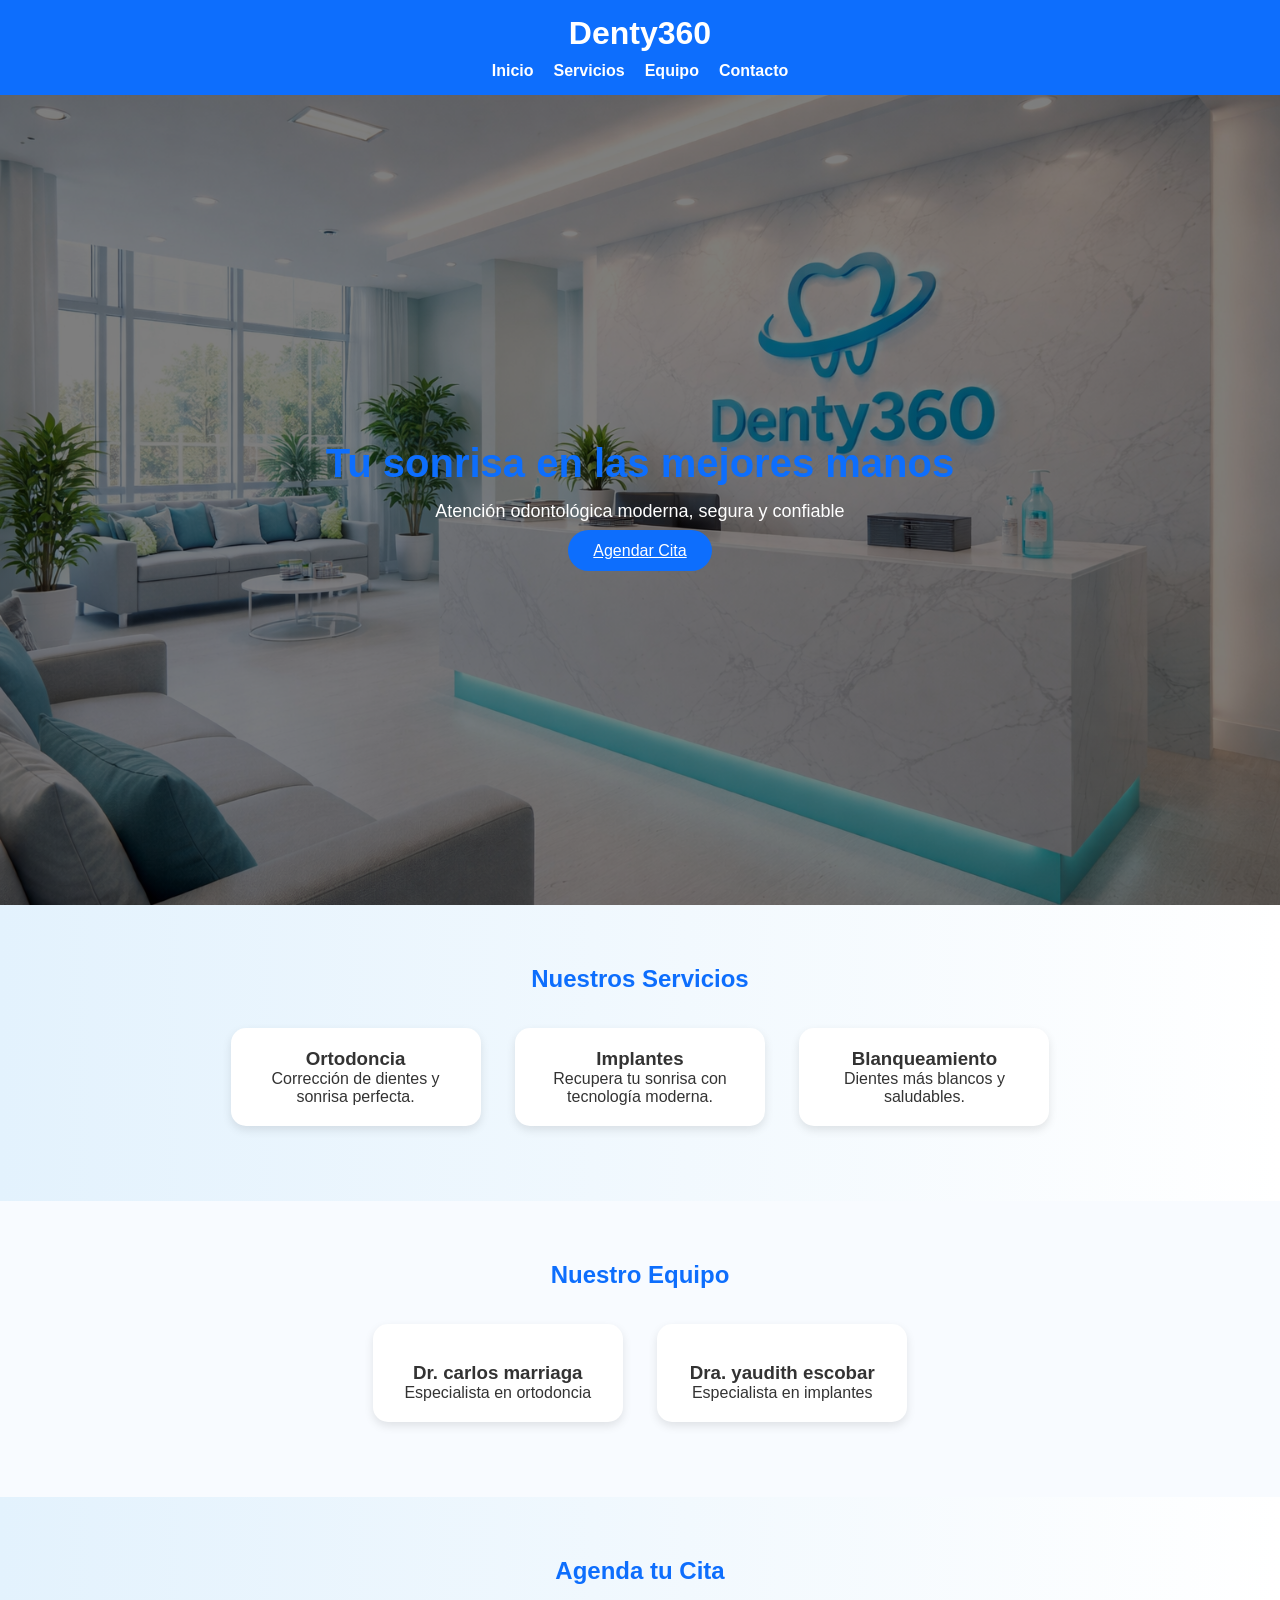
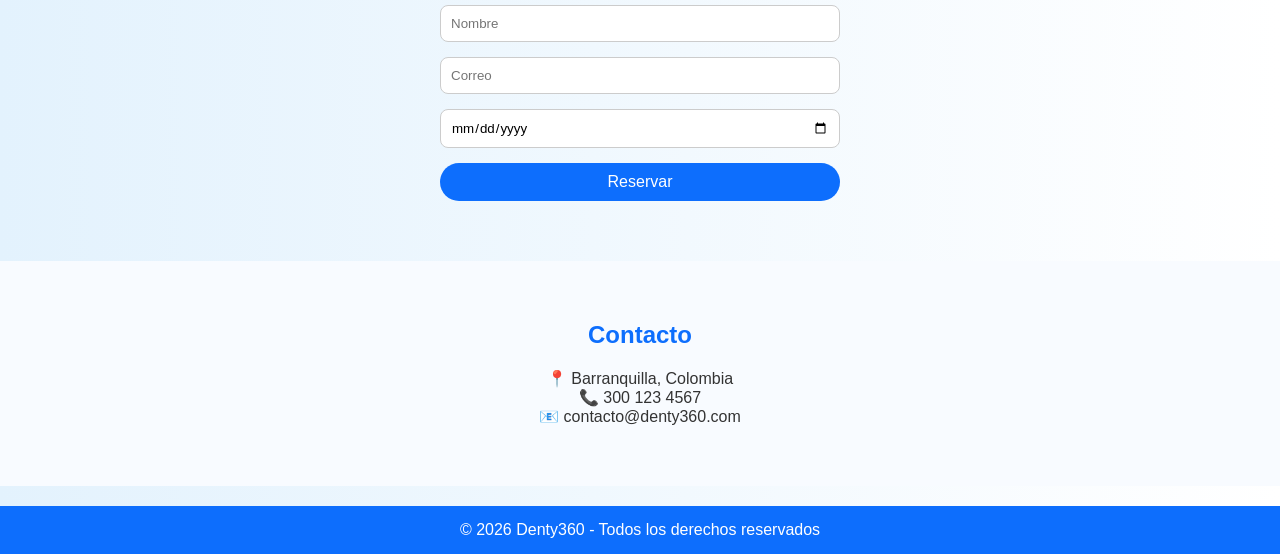
==== index.html @ f1c89578 "cambiar ruta de index" ====
<!DOCTYPE html>
<html lang="es">
<head>
    <meta charset="UTF-8">
    <meta name="viewport" content="width=device-width, initial-scale=1.0">
    <title>Denty360 | Clínica Odontológica</title>
    <link rel="stylesheet" href="css/styles.css">
</head>
<body>

    <!-- HEADER -->
    <header>
        <h1>Denty360</h1>
        <nav>
            <ul>
                <li><a href="#inicio">Inicio</a></li>
                <li><a href="#servicios">Servicios</a></li>
                <li><a href="#equipo">Equipo</a></li>
                <li><a href="#contacto">Contacto</a></li>
            </ul>
        </nav>
    </header>

    <!-- HERO / INICIO -->
    <section id="inicio">
        <div class="contenido-hero">
            <h2>Tu sonrisa en las mejores manos</h2>
            <p>Atención odontológica moderna, segura y confiable</p>
            <a href="#citas" class="btn">Agendar Cita</a>
        </div>
    </section>

    <!-- SERVICIOS -->
    <section id="servicios">
        <h2>Nuestros Servicios</h2>

        <div class="card">
            <h3>Ortodoncia</h3>
            <p>Corrección de dientes y sonrisa perfecta.</p>
        </div>

        <div class="card">
            <h3>Implantes</h3>
            <p>Recupera tu sonrisa con tecnología moderna.</p>
        </div>

        <div class="card">
            <h3>Blanqueamiento</h3>
            <p>Dientes más blancos y saludables.</p>
        </div>
    </section>

    <!-- EQUIPO -->
    <section id="servicios" class="animar">
        <h2>Nuestro Equipo</h2>

        <div class="card">
            <img src="img/doctor1.jpg" alt="">
            <h3>Dr. carlos marriaga</h3>
            <p>Especialista en ortodoncia</p>
        </div>

        <div class="card">
            <img src="img/doctor2.jpg" alt="">
            <h3>Dra. yaudith escobar</h3>
            <p>Especialista en implantes</p>
        </div>
    </section>

    <!-- CITAS -->
  <section id="citas" class="animar">
    <h2>Agenda tu Cita</h2>

    <form action="/citas" method="POST" class="formulario">
        <input type="text" name="nombre" placeholder="Nombre" required>
        <input type="email" name="correo" placeholder="Correo" required>
        <input type="date" name="fecha" required>
        <button type="submit">Reservar</button>
    </form>
</section>
    <!-- CONTACTO -->
    <section id="contacto">
        <h2>Contacto</h2>
        <p>📍 Barranquilla, Colombia</p>
        <p>📞 300 123 4567</p>
        <p>📧 contacto@denty360.com</p>
    </section>

    <!-- FOOTER -->
    <footer>
        <p>© 2026 Denty360 - Todos los derechos reservados</p>
    </footer>
<script>
const elementos = document.querySelectorAll('.animar');

const mostrarScroll = () => {
    elementos.forEach(el => {
        const top = el.getBoundingClientRect().top;
        const visible = window.innerHeight - 100;

        if (top < visible) {
            el.classList.add('visible');
        }
    });
};

window.addEventListener('scroll', mostrarScroll);
</script>

</body>
</html>
---- css/styles.css ----
/* Reset básico */
* {
    margin: 0;
    padding: 0;
    box-sizing: border-box;
    font-family: Arial, Helvetica, sans-serif;
}

/* Fondo general */
body {
    background: linear-gradient(to right, #e3f2fd, #ffffff);
    color: #333;
}

/* HEADER */
header {
    background-color: #0d6efd;
    padding: 15px 0;
    text-align: center;
    color: white;
}

header h1 {
    margin-bottom: 10px;
}

/* NAVBAR */
nav ul {
    list-style: none;
    display: flex;
    justify-content: center;
    gap: 20px;
}

nav a {
    text-decoration: none;
    color: white;
    font-weight: bold;
    transition: 0.3s;
}

nav a:hover {
    color: #cfe2ff;
}

/* SECCIONES */
section {
    padding: 60px 20px;
    text-align: center;
}

section:nth-child(even) {
    background-color: #f8fbff;
}

/* TITULOS */
h2 {
    margin-bottom: 20px;
    color: #0d6efd;
}

/* BOTONES */
button, .btn {
    background-color: #0d6efd;
    color: white;
    border: none;
    padding: 12px 25px;
    border-radius: 25px;
    cursor: pointer;
    font-size: 16px;
    transition: 0.3s;
}

button:hover, .btn:hover {
    background-color: #0b5ed7;
    transform: scale(1.05);
}

/* TARJETAS (para servicios o equipo) */
.card {
    background: white;
    padding: 20px;
    margin: 15px;
    border-radius: 15px;
    box-shadow: 0px 4px 10px rgba(0,0,0,0.1);
    display: inline-block;
    width: 250px;
}

/* FOOTER */
footer {
    background-color: #0d6efd;
    color: white;
    text-align: center;
    padding: 15px;
    margin-top: 20px;
}
#inicio {
    background: linear-gradient(rgba(0,0,0,0.5), rgba(0,0,0,0.5)),
                url("../img/dentix.png");
    background-size: cover;
    background-position: center;
    height: 90vh;
    display: flex;
    align-items: center;
    justify-content: center;
}

.contenido-hero {
    text-align: center;
    color: white;
}

.contenido-hero h2 {
    font-size: 40px;
    margin-bottom: 15px;
}

.contenido-hero p {
    font-size: 18px;
    margin-bottom: 20px;
}
/* Animaciones */
.animar {
    opacity: 0;
    transform: translateY(50px);
    transition: 0.6s ease;
}

.animar.visible {
    opacity: 1;
    transform: translateY(0);
}
.formulario {
    display: flex;
    flex-direction: column;
    gap: 15px;
    max-width: 400px;
    margin: auto;
}

.formulario input {
    padding: 10px;
    border-radius: 8px;
    border: 1px solid #ccc;
}

.formulario button {
    background-color: #0d6efd;
    color: white;
    padding: 10px;
    border: none;
    border-radius: 20px;
}
@media (max-width: 768px) {

    nav ul {
        flex-direction: column;
        gap: 10px;
    }

    #inicio {
        height: 70vh;
        padding: 40px;
    }

    .contenido-hero h2 {
        font-size: 25px;
    }

    .card {
        width: 90%;
        margin: 10px auto;
    }
}
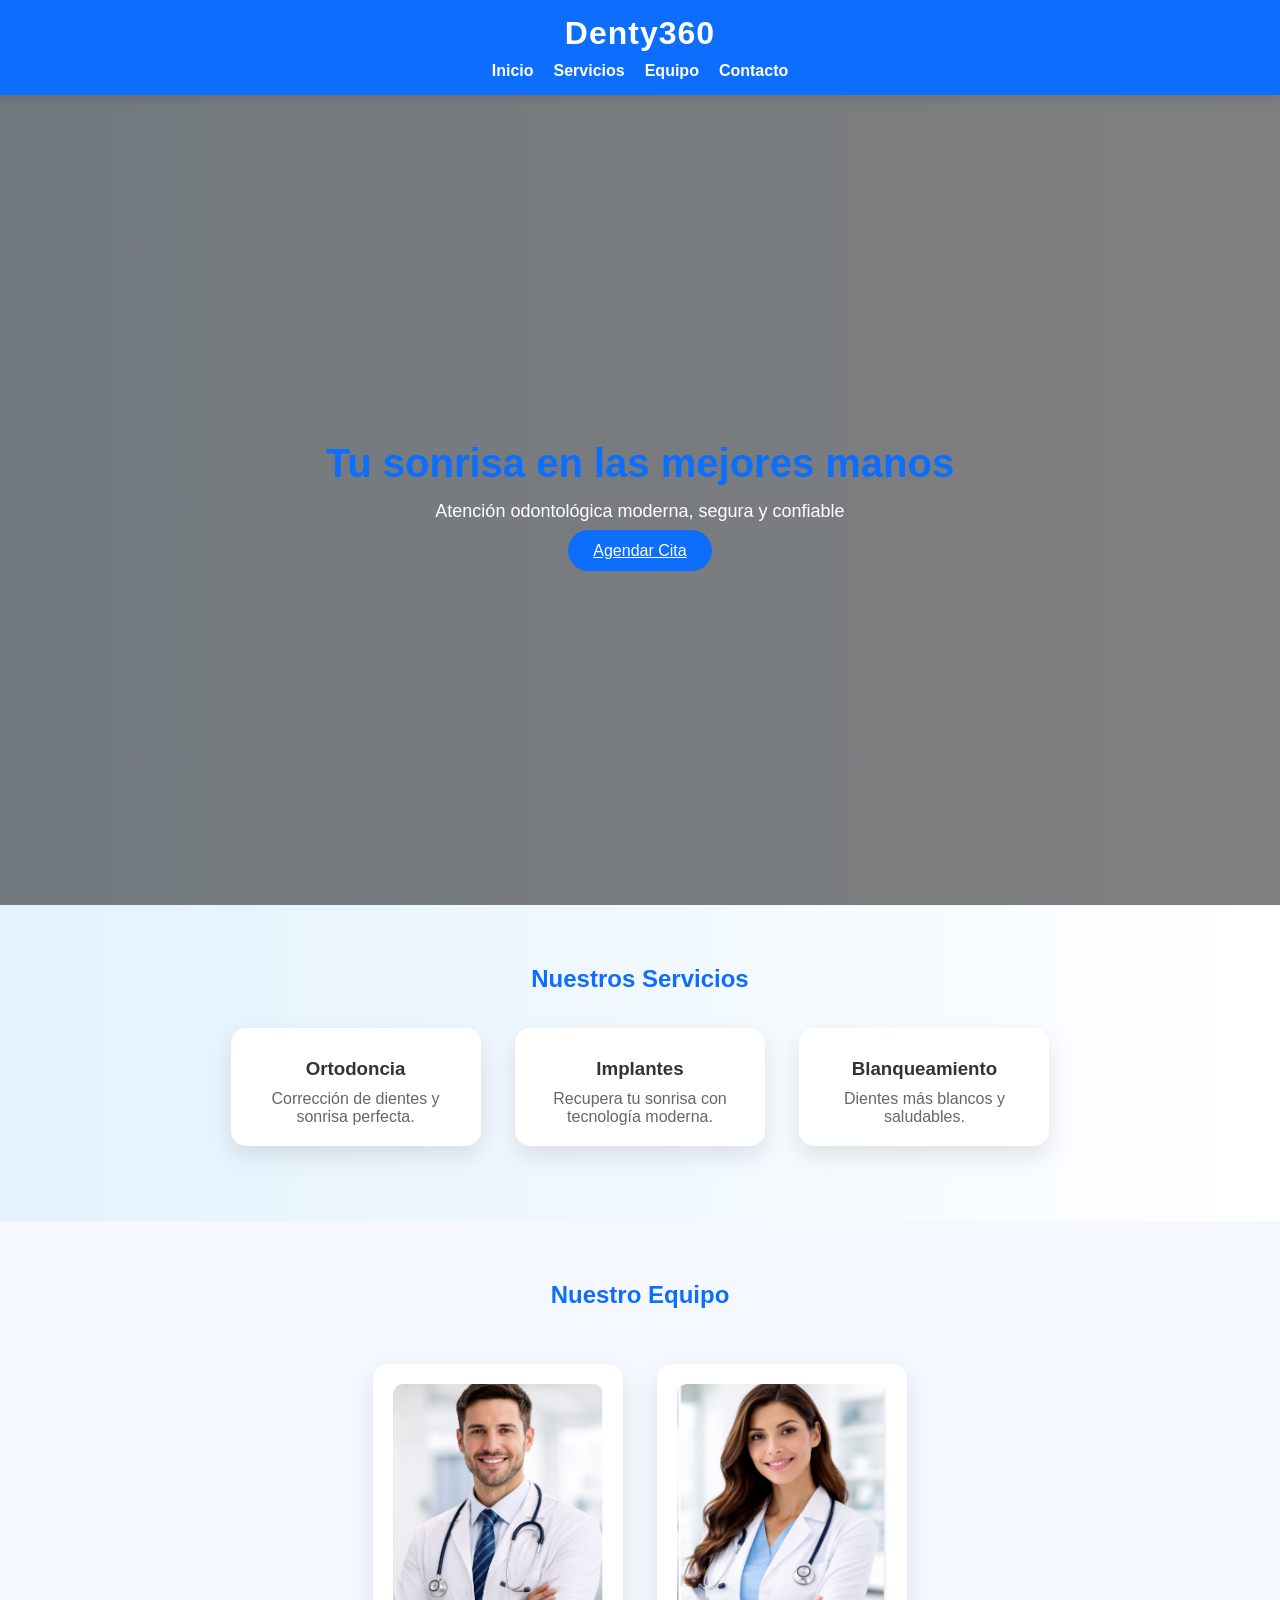
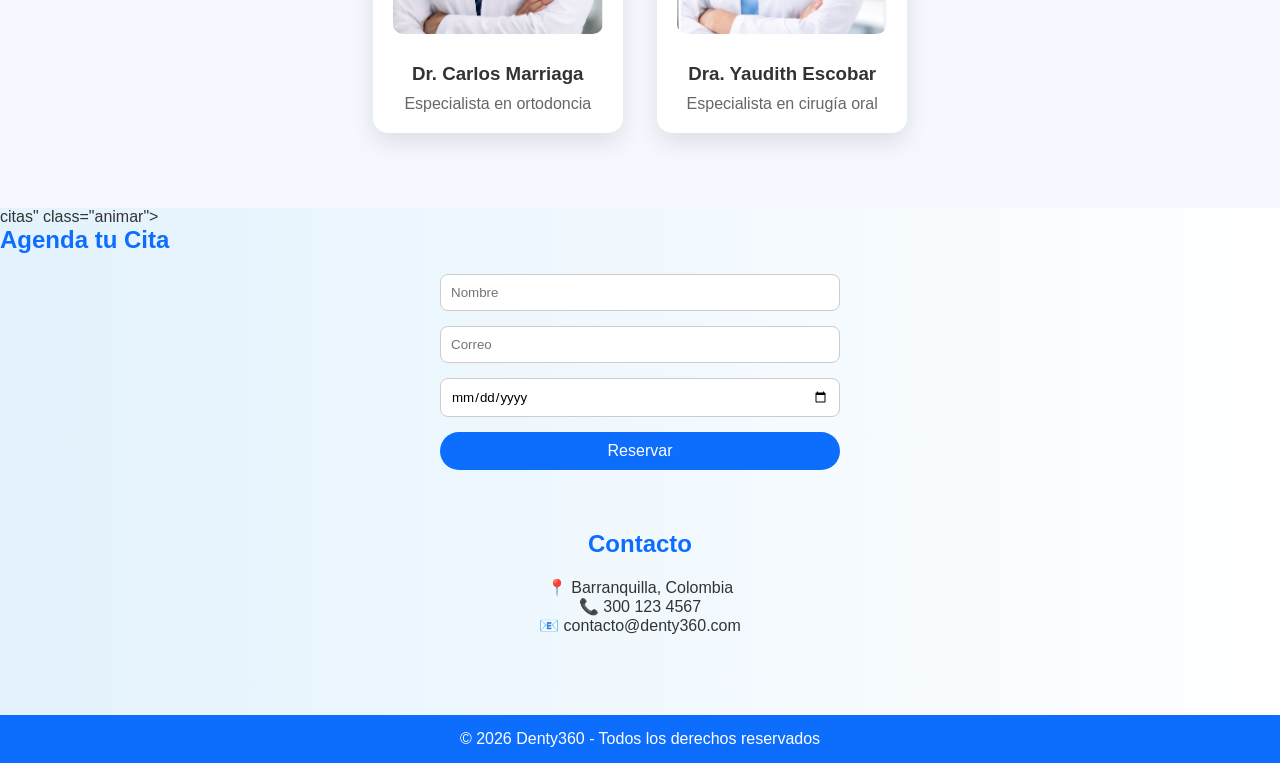
==== commit 8432e563: "cambios en header" ====
--- a/index.html
+++ b/index.html
@@ -4,7 +4,7 @@
     <meta charset="UTF-8">
     <meta name="viewport" content="width=device-width, initial-scale=1.0">
     <title>Denty360 | Clínica Odontológica</title>
-    <link rel="stylesheet" href="css/styles.css">
+   <link rel="stylesheet" href="css/styles.css">
 </head>
 <body>
 
@@ -51,24 +51,21 @@
     </section>
 
     <!-- EQUIPO -->
-    <section id="servicios" class="animar">
-        <h2>Nuestro Equipo</h2>
+    <section id="equipo" class="animar">
+    <h2>Nuestro Equipo</h2>
 
-        <div class="card">
-            <img src="img/doctor1.jpg" alt="">
-            <h3>Dr. carlos marriaga</h3>
-            <p>Especialista en ortodoncia</p>
-        </div>
+    <div class="card">
+        <img src="img/doctor.png" alt="Doctor">
+        <h3>Dr. Carlos Marriaga</h3>
+        <p>Especialista en ortodoncia</p>
+    </div>
 
-        <div class="card">
-            <img src="img/doctor2.jpg" alt="">
-            <h3>Dra. yaudith escobar</h3>
-            <p>Especialista en implantes</p>
-        </div>
-    </section>
-
-    <!-- CITAS -->
-  <section id="citas" class="animar">
+    <div class="card">
+        <img src="img/doctora.png" alt="Doctora">
+        <h3>Dra. Yaudith Escobar</h3>
+        <p>Especialista en cirugía oral</p>
+    </div>
+</section>citas" class="animar">
     <h2>Agenda tu Cita</h2>
 
     <form action="/citas" method="POST" class="formulario">
--- a/css/styles.css
+++ b/css/styles.css
@@ -18,10 +18,17 @@
     padding: 15px 0;
     text-align: center;
     color: white;
+
+    position: sticky;
+    top: 0;
+    z-index: 1000;
+
+    box-shadow: 0 4px 10px rgba(0,0,0,0.1);
 }
 
 header h1 {
     margin-bottom: 10px;
+    letter-spacing: 1px;
 }
 
 /* NAVBAR */
@@ -76,17 +83,49 @@
     transform: scale(1.05);
 }
 
-/* TARJETAS (para servicios o equipo) */
+/* TARJETAS EQUIPO */
+#equipo {
+    padding: 60px 20px;
+    text-align: center;
+    background: #f5f9ff;
+}
+
+#equipo h2 {
+    margin-bottom: 40px;
+    color: #0d6efd;
+}
+
 .card {
-    background: white;
-    padding: 20px;
-    margin: 15px;
-    border-radius: 15px;
-    box-shadow: 0px 4px 10px rgba(0,0,0,0.1);
     display: inline-block;
     width: 250px;
-}
-
+    margin: 15px;
+    padding: 20px;
+    border-radius: 15px;
+    background: white;
+    box-shadow: 0 10px 25px rgba(0,0,0,0.1);
+    transition: transform 0.3s ease;
+}
+
+.card:hover {
+    transform: translateY(-10px);
+}
+
+.card img {
+    width: 100%;
+    height: 250px;
+    object-fit: cover;
+    border-radius: 10px;
+    margin-bottom: 15px;
+}
+
+.card h3 {
+    margin: 10px 0;
+    color: #333;
+}
+
+.card p {
+    color: #666;
+}
 /* FOOTER */
 footer {
     background-color: #0d6efd;
@@ -97,7 +136,7 @@
 }
 #inicio {
     background: linear-gradient(rgba(0,0,0,0.5), rgba(0,0,0,0.5)),
-                url("../img/dentix.png");
+                url("img/dentix.png");
     background-size: cover;
     background-position: center;
     height: 90vh;
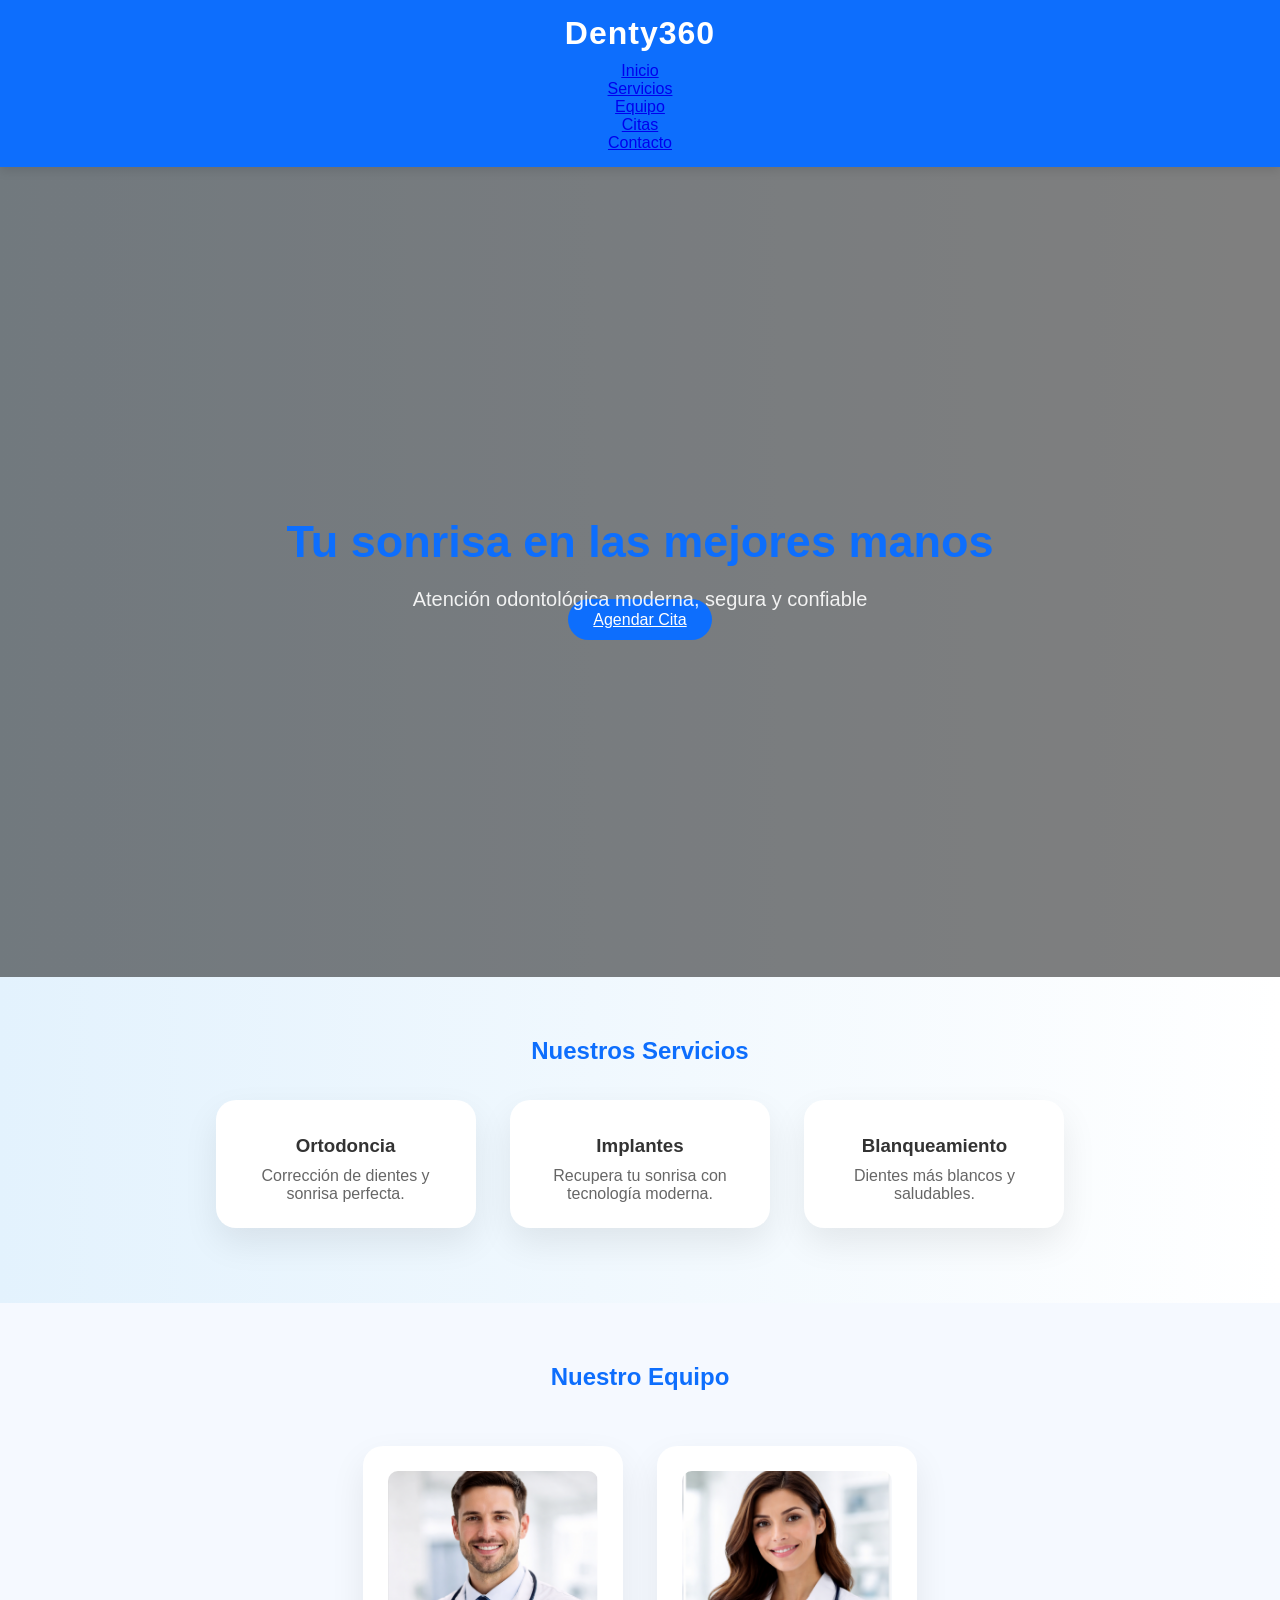
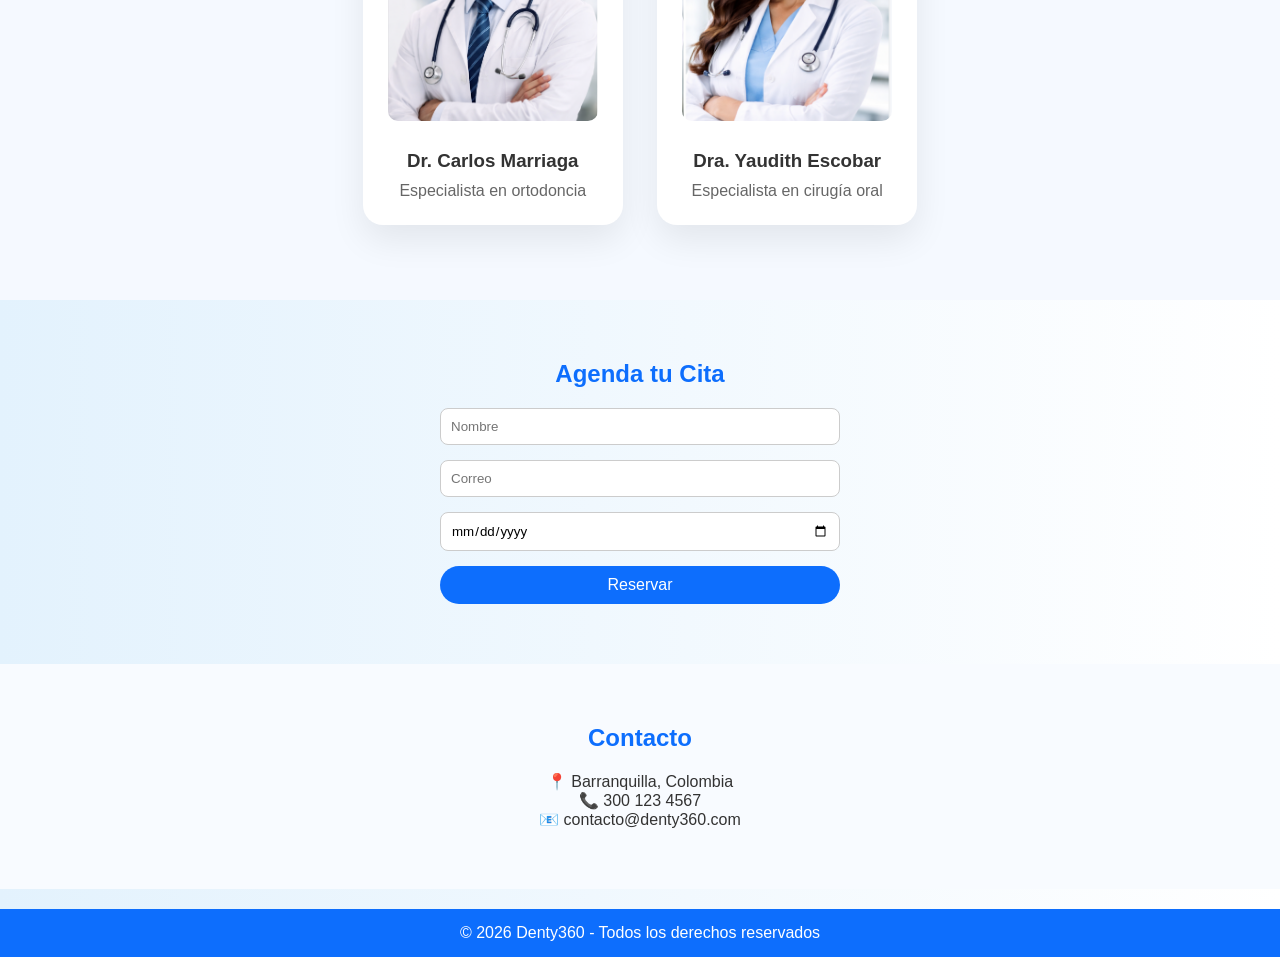
==== commit a55930f1: "correcion en narvar" ====
--- a/index.html
+++ b/index.html
@@ -4,7 +4,7 @@
     <meta charset="UTF-8">
     <meta name="viewport" content="width=device-width, initial-scale=1.0">
     <title>Denty360 | Clínica Odontológica</title>
-   <link rel="stylesheet" href="css/styles.css">
+    <link rel="stylesheet" href="css/styles.css">
 </head>
 <body>
 
@@ -16,6 +16,7 @@
                 <li><a href="#inicio">Inicio</a></li>
                 <li><a href="#servicios">Servicios</a></li>
                 <li><a href="#equipo">Equipo</a></li>
+                <li><a href="#citas">Citas</a></li>
                 <li><a href="#contacto">Contacto</a></li>
             </ul>
         </nav>
@@ -52,29 +53,33 @@
 
     <!-- EQUIPO -->
     <section id="equipo" class="animar">
-    <h2>Nuestro Equipo</h2>
+        <h2>Nuestro Equipo</h2>
 
-    <div class="card">
-        <img src="img/doctor.png" alt="Doctor">
-        <h3>Dr. Carlos Marriaga</h3>
-        <p>Especialista en ortodoncia</p>
-    </div>
+        <div class="card">
+            <img src="img/doctor.png" alt="Doctor">
+            <h3>Dr. Carlos Marriaga</h3>
+            <p>Especialista en ortodoncia</p>
+        </div>
 
-    <div class="card">
-        <img src="img/doctora.png" alt="Doctora">
-        <h3>Dra. Yaudith Escobar</h3>
-        <p>Especialista en cirugía oral</p>
-    </div>
-</section>citas" class="animar">
-    <h2>Agenda tu Cita</h2>
+        <div class="card">
+            <img src="img/doctora.png" alt="Doctora">
+            <h3>Dra. Yaudith Escobar</h3>
+            <p>Especialista en cirugía oral</p>
+        </div>
+    </section>
 
-    <form action="/citas" method="POST" class="formulario">
-        <input type="text" name="nombre" placeholder="Nombre" required>
-        <input type="email" name="correo" placeholder="Correo" required>
-        <input type="date" name="fecha" required>
-        <button type="submit">Reservar</button>
-    </form>
-</section>
+    <!-- CITAS -->
+    <section id="citas" class="animar">
+        <h2>Agenda tu Cita</h2>
+
+        <form action="/citas" method="POST" class="formulario">
+            <input type="text" name="nombre" placeholder="Nombre" required>
+            <input type="email" name="correo" placeholder="Correo" required>
+            <input type="date" name="fecha" required>
+            <button type="submit">Reservar</button>
+        </form>
+    </section>
+
     <!-- CONTACTO -->
     <section id="contacto">
         <h2>Contacto</h2>
@@ -87,22 +92,23 @@
     <footer>
         <p>© 2026 Denty360 - Todos los derechos reservados</p>
     </footer>
-<script>
-const elementos = document.querySelectorAll('.animar');
 
-const mostrarScroll = () => {
-    elementos.forEach(el => {
-        const top = el.getBoundingClientRect().top;
-        const visible = window.innerHeight - 100;
+    <script>
+        const elementos = document.querySelectorAll('.animar');
 
-        if (top < visible) {
-            el.classList.add('visible');
-        }
-    });
-};
+        const mostrarScroll = () => {
+            elementos.forEach(el => {
+                const top = el.getBoundingClientRect().top;
+                const visible = window.innerHeight - 100;
 
-window.addEventListener('scroll', mostrarScroll);
-</script>
+                if (top < visible) {
+                    el.classList.add('visible');
+                }
+            });
+        };
+
+        window.addEventListener('scroll', mostrarScroll);
+    </script>
 
 </body>
 </html>
--- a/css/styles.css
+++ b/css/styles.css
@@ -32,22 +32,23 @@
 }
 
 /* NAVBAR */
-nav ul {
-    list-style: none;
-    display: flex;
-    justify-content: center;
-    gap: 20px;
-}
-
 nav a {
-    text-decoration: none;
-    color: white;
-    font-weight: bold;
+    position: relative;
+}
+
+nav a::after {
+    content: "";
+    position: absolute;
+    width: 0;
+    height: 2px;
+    background: white;
+    left: 0;
+    bottom: -5px;
     transition: 0.3s;
 }
 
-nav a:hover {
-    color: #cfe2ff;
+nav a:hover::after {
+    width: 100%;
 }
 
 /* SECCIONES */
@@ -97,17 +98,18 @@
 
 .card {
     display: inline-block;
-    width: 250px;
+    width: 260px;
     margin: 15px;
-    padding: 20px;
-    border-radius: 15px;
+    padding: 25px;
+    border-radius: 20px;
     background: white;
-    box-shadow: 0 10px 25px rgba(0,0,0,0.1);
-    transition: transform 0.3s ease;
+    box-shadow: 0 15px 35px rgba(0,0,0,0.08);
+    transition: all 0.3s ease;
 }
 
 .card:hover {
-    transform: translateY(-10px);
+    transform: translateY(-10px) scale(1.03);
+    box-shadow: 0 20px 40px rgba(0,0,0,0.15);
 }
 
 .card img {
@@ -151,13 +153,13 @@
 }
 
 .contenido-hero h2 {
-    font-size: 40px;
-    margin-bottom: 15px;
+    font-size: 45px;
+    font-weight: bold;
 }
 
 .contenido-hero p {
-    font-size: 18px;
-    margin-bottom: 20px;
+    font-size: 20px;
+    opacity: 0.9;
 }
 /* Animaciones */
 .animar {
@@ -211,4 +213,7 @@
         width: 90%;
         margin: 10px auto;
     }
+}
+* {
+    transition: all 0.2s ease-in-out;
 }
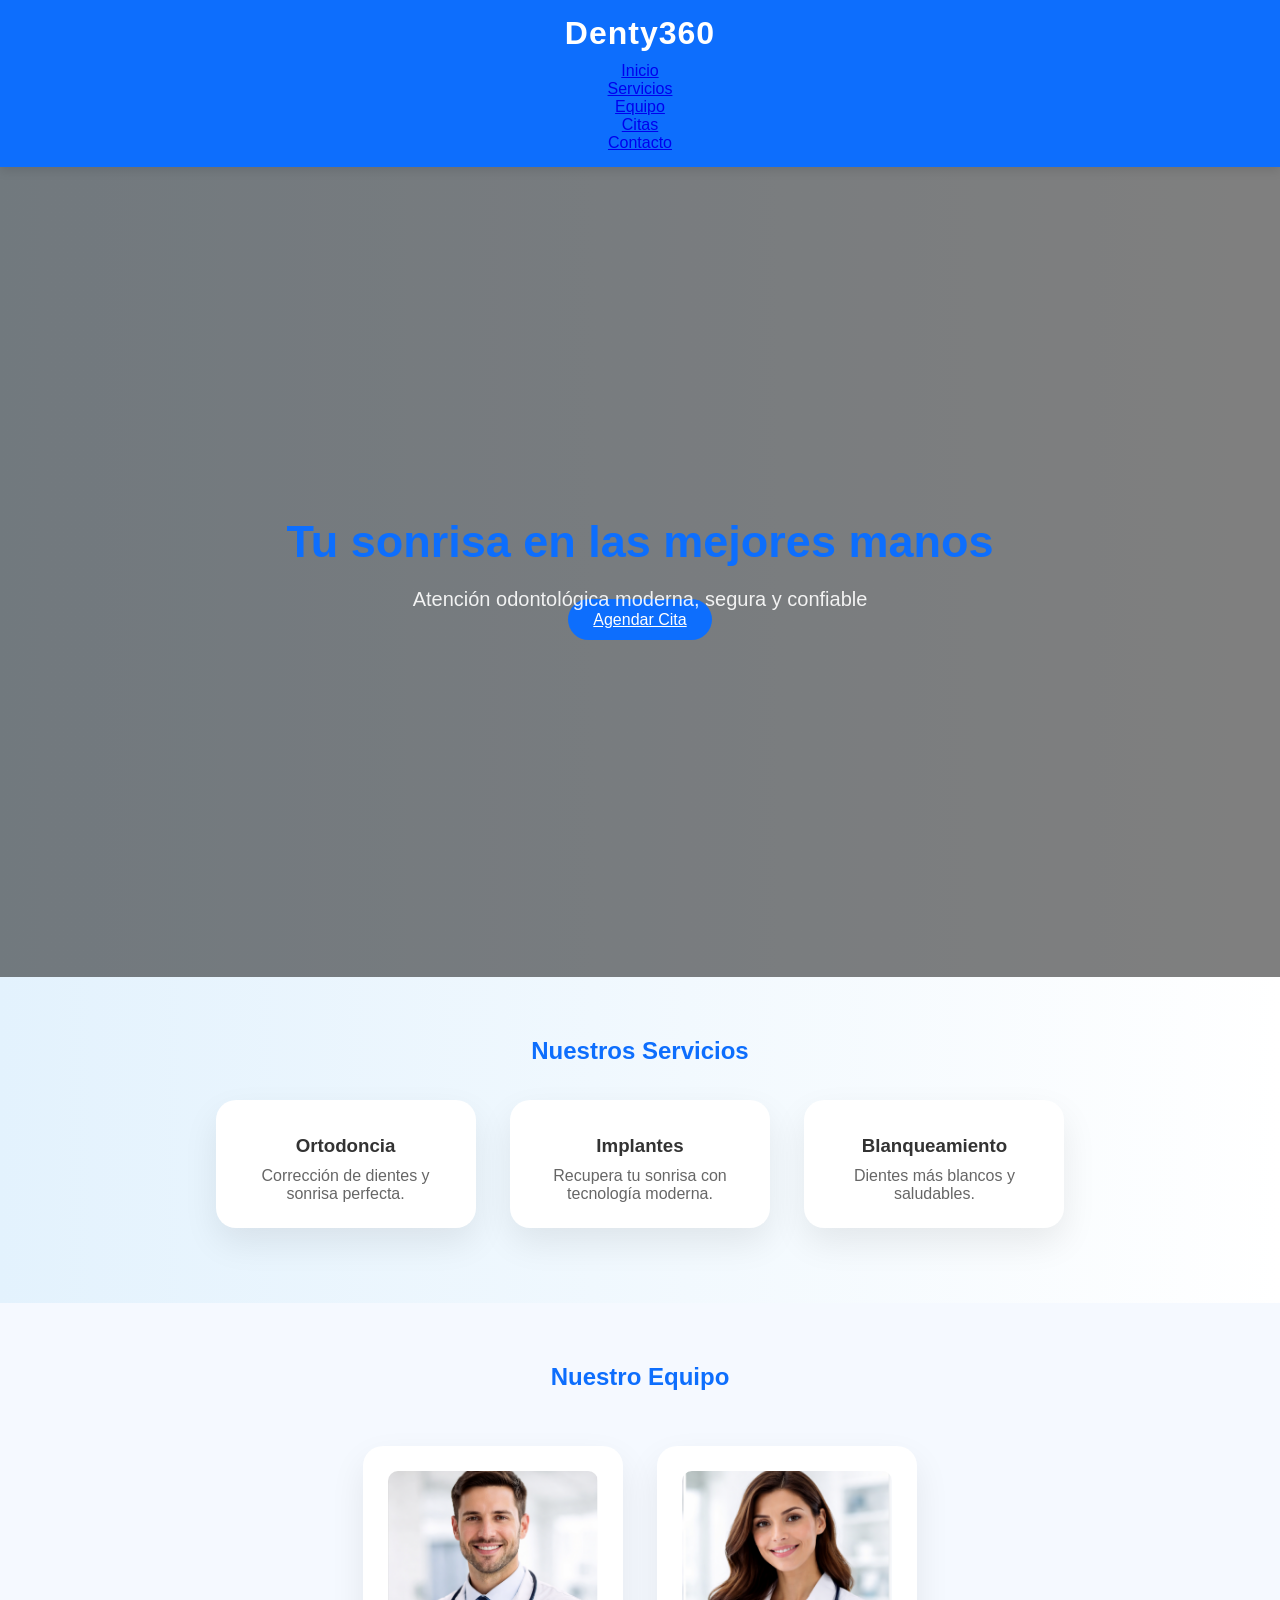
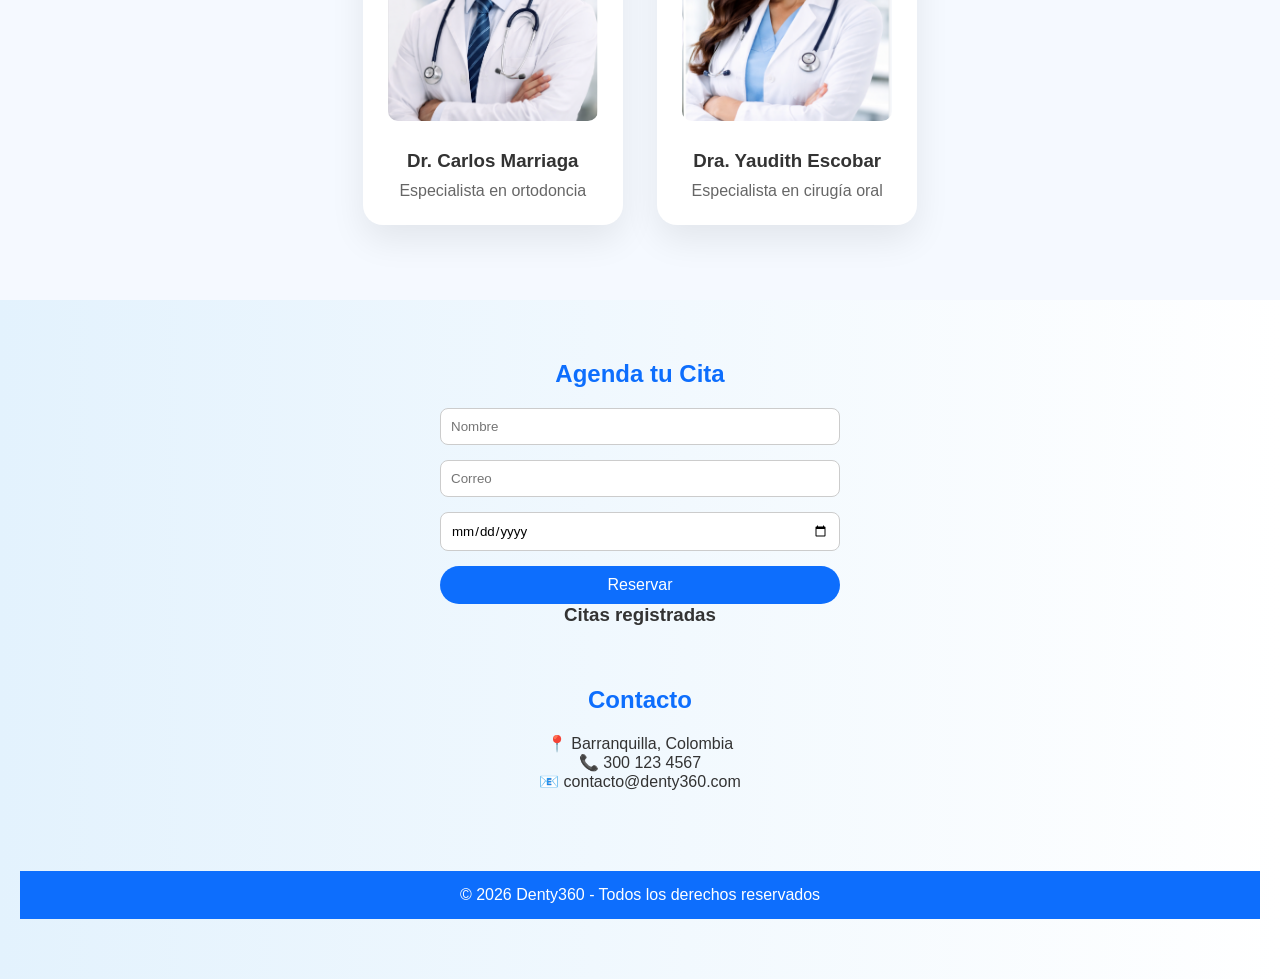
==== commit 321e2358: "cambio en citas" ====
--- a/index.html
+++ b/index.html
@@ -72,13 +72,15 @@
     <section id="citas" class="animar">
         <h2>Agenda tu Cita</h2>
 
-        <form action="/citas" method="POST" class="formulario">
-            <input type="text" name="nombre" placeholder="Nombre" required>
-            <input type="email" name="correo" placeholder="Correo" required>
-            <input type="date" name="fecha" required>
-            <button type="submit">Reservar</button>
-        </form>
-    </section>
+        <form id="formCita" class="formulario">
+    <input type="text" id="nombre" placeholder="Nombre" required>
+    <input type="email" id="correo" placeholder="Correo" required>
+    <input type="date" id="fecha" required>
+    <button type="submit">Reservar</button>
+</form>
+
+<h3>Citas registradas</h3>
+<ul id="listaCitas"></ul>
 
     <!-- CONTACTO -->
     <section id="contacto">
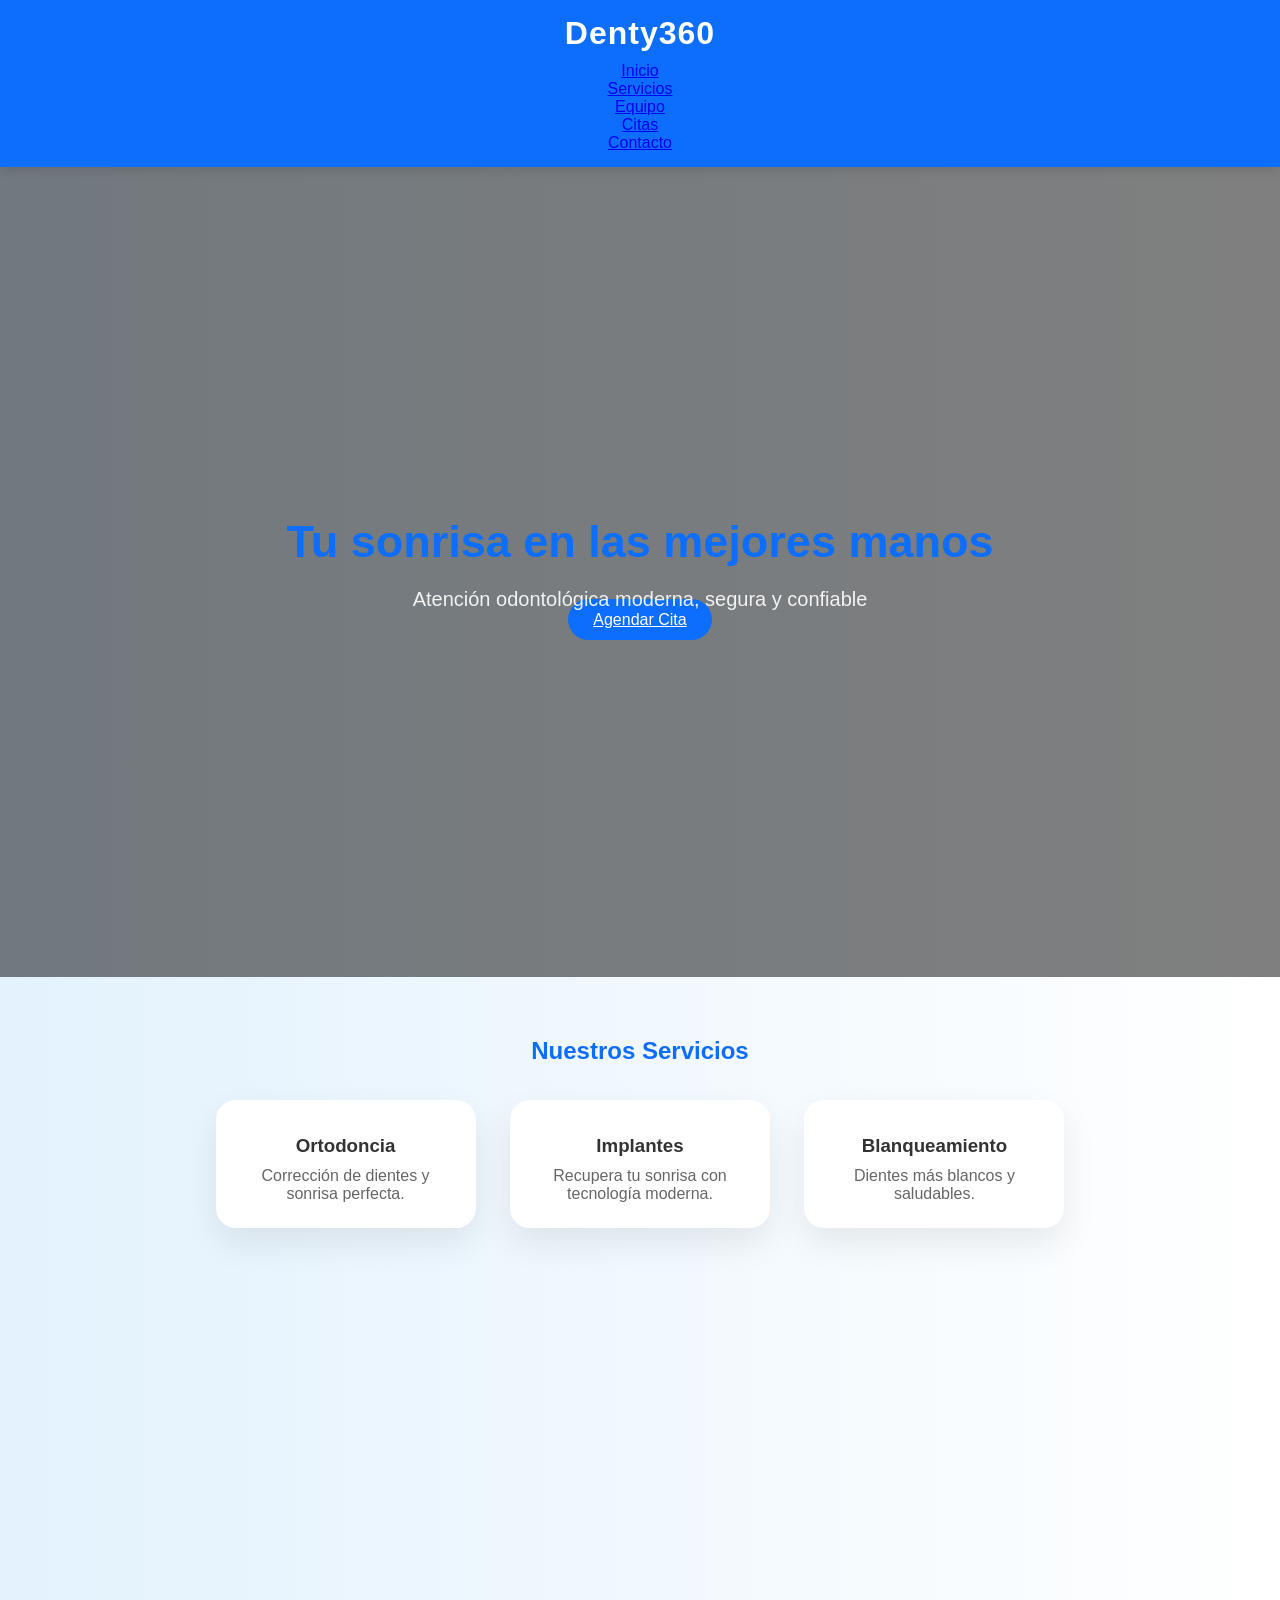
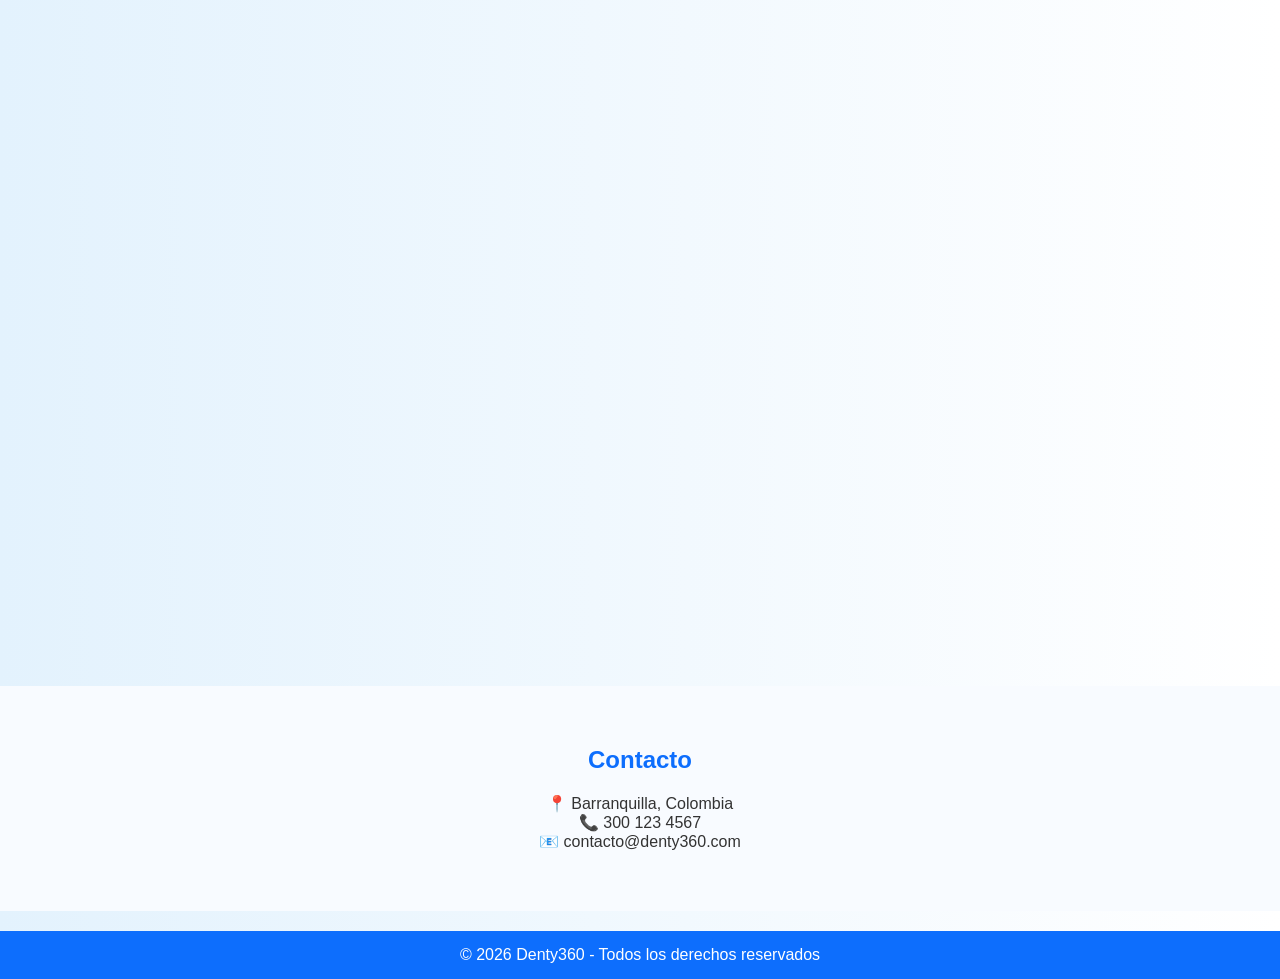
==== commit 0df88746: "se cerro section  en citas" ====
--- a/index.html
+++ b/index.html
@@ -81,7 +81,7 @@
 
 <h3>Citas registradas</h3>
 <ul id="listaCitas"></ul>
-
+</section>
     <!-- CONTACTO -->
     <section id="contacto">
         <h2>Contacto</h2>
@@ -96,21 +96,60 @@
     </footer>
 
     <script>
-        const elementos = document.querySelectorAll('.animar');
+const API = "http://localhost:3000/citas";
 
-        const mostrarScroll = () => {
-            elementos.forEach(el => {
-                const top = el.getBoundingClientRect().top;
-                const visible = window.innerHeight - 100;
+const form = document.getElementById("formCita");
+const lista = document.getElementById("listaCitas");
 
-                if (top < visible) {
-                    el.classList.add('visible');
-                }
-            });
-        };
+// 📌 GUARDAR CITA
+form.addEventListener("submit", async (e) => {
+    e.preventDefault();
 
-        window.addEventListener('scroll', mostrarScroll);
-    </script>
+    const data = {
+        nombre: document.getElementById("nombre").value,
+        correo: document.getElementById("correo").value,
+        fecha: document.getElementById("fecha").value
+    };
+
+    await fetch(API, {
+        method: "POST",
+        headers: { "Content-Type": "application/json" },
+        body: JSON.stringify(data)
+    });
+
+    form.reset();
+    cargarCitas();
+});
+
+// 📌 MOSTRAR CITAS
+async function cargarCitas() {
+    const res = await fetch(API);
+    const citas = await res.json();
+
+    lista.innerHTML = "";
+
+    citas.forEach(cita => {
+        const li = document.createElement("li");
+        li.innerHTML = `
+            ${cita.nombre} - ${cita.fecha}
+            <button onclick="cancelar(${cita.id})">Cancelar</button>
+        `;
+        lista.appendChild(li);
+    });
+}
+
+// 📌 CANCELAR CITA
+async function cancelar(id) {
+    await fetch(API + "/" + id, {
+        method: "PUT"
+    });
+
+    cargarCitas();
+}
+
+// Cargar al iniciar
+cargarCitas();
+</script>
 
 </body>
 </html>
